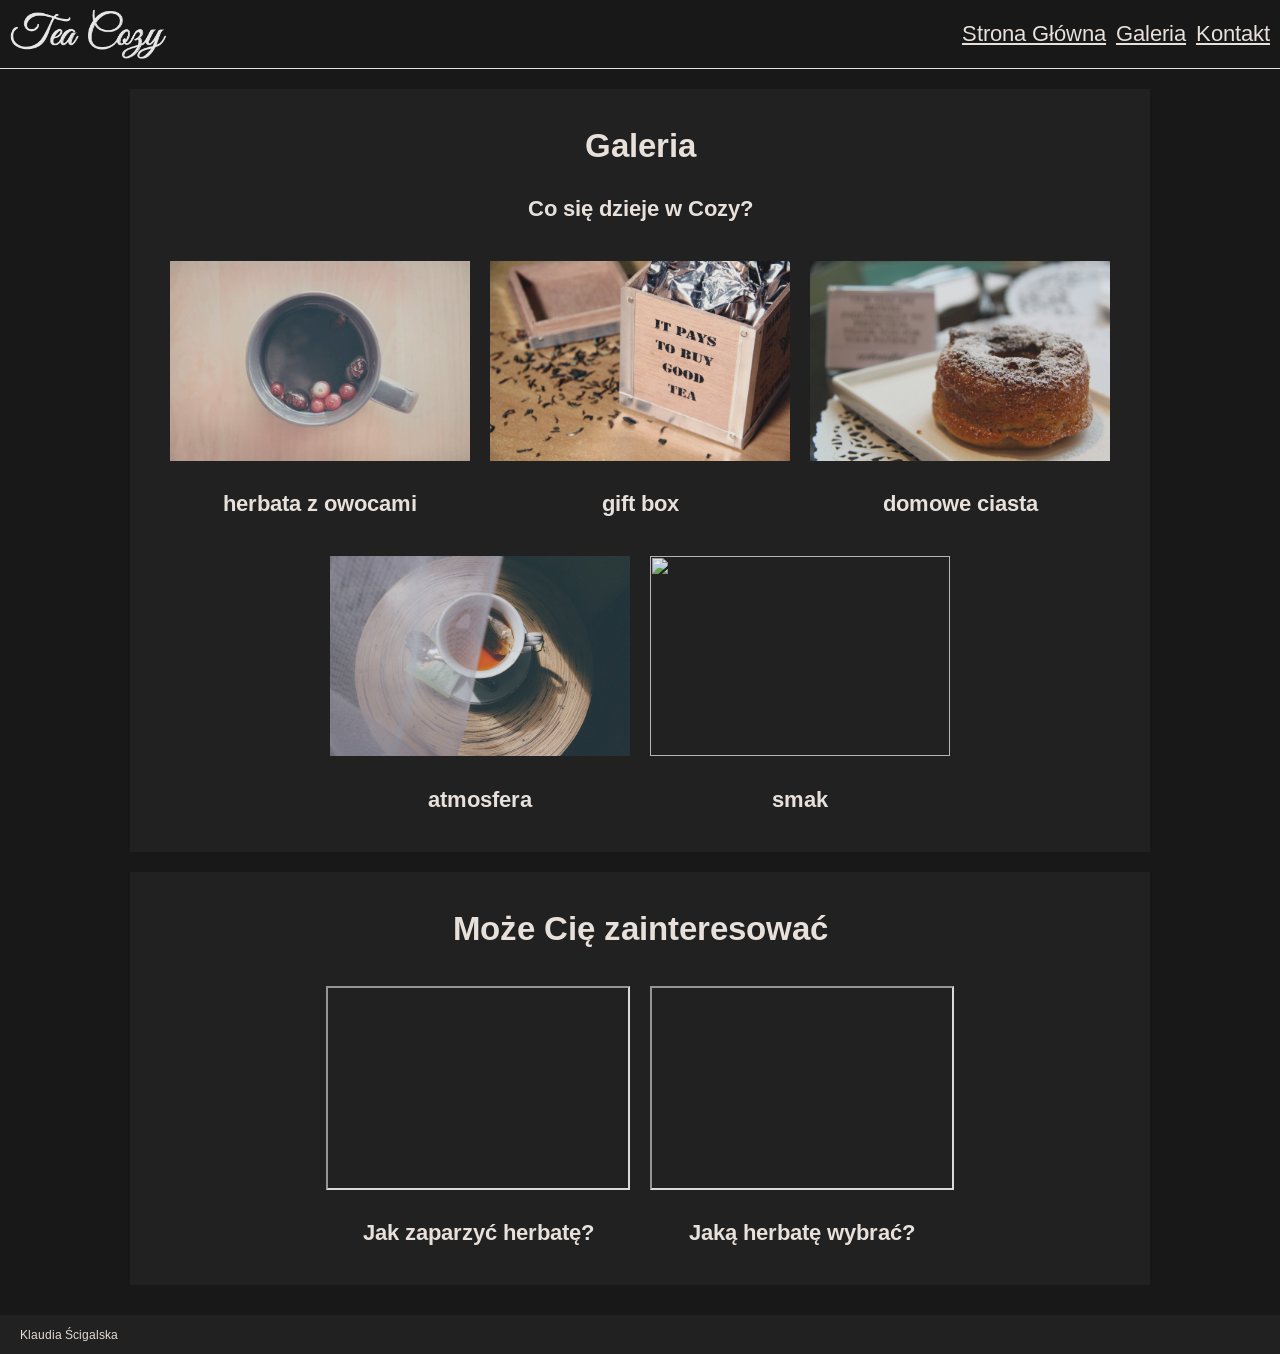
==== gallery.html @ 82dbca3f "Pierwszy commit" ====
<!DOCTYPE html>
<html>
<head>
    <title>The Tea Cozy - Gallery</title>
    <link rel="stylesheet" href="style.css" type="text/css" />
    <meta name="viewport" content="width=device-width, initial-scale=1">
    <link rel="preconnect" href="https://fonts.googleapis.com">
    <link rel="preconnect" href="https://fonts.gstatic.com" crossorigin>
    <link href="https://fonts.googleapis.com/css2?family=Arimo:wght@400;700&display=swap" rel="stylesheet">
</head>
  <body>
    <header class="header">
        <img src="images/img-tea-cozy-logo.png">
        <ul>
            <li><a href="index.html">Strona Główna</a></li>
            <li><a href="gallery.html">Galeria</a></li>
            <li><a href="contact.html">Kontakt</a></li>
        </ul>
    </header>
    <div class="gallery">
        <h2>Galeria</h2>
        <h4>Co się dzieje w Cozy?</h4>
        <div class="tea-cards">
            <div class="card">
                <img src="images/img-berryblitz.jpg" />
                <h4>herbata z owocami</h4>
            </div>
            <div class="card">
                <img src="images/img-spiced-rum.jpg" />
                <h4>gift box</h4>
            </div>
            <div class="card">
                <img src="images/img-donut.jpg" />
                <h4>domowe ciasta</h4>
            </div>
            <div class="card">
                <img src="images/img-myrtle-ave.jpg" />
                <h4>atmosfera</h4>
            </div>
            <div class="card">
                <img src="images/img-bedford-bizarre.jpg" />
                <h4>smak</h4>
            </div>
        </div>
    </div>
    <div class="video">
        <h2>Może Cię zainteresować</h2>
        <div class="video-cards">
            <div class="card">
                <iframe src="https://www.youtube.com/embed/-fIEhgPH7iY" title="Jak zaparzyć herbatę"></iframe>
                <h4>Jak zaparzyć herbatę?</h4>
            </div>
            <div class="card">
                <iframe src="https://www.youtube.com/watch?v=5oSbjjsMx68" title="Jaką herbatę wybrać?"></iframe>
                <h4>Jaką herbatę wybrać?</h4>
            </div>
        </div>

    </div>
    <fotter class="footer">
       <p>Klaudia Ścigalska</p>
    </footer>
  </body>
</html>
---- style.css ----
html, body {
    margin: 0;
    padding: 0px;
    font-family: 'Arimo', sans-serif;
    font-size: 22px;
    color: seashell;
    background-color: rgb(0, 0, 0);
    opacity: 0.9;
}

.header {
    box-sizing:border-box;
    height: 69px;
    padding: 0 10px;
    border-bottom: 1px solid seashell;
    display: flex;
    justify-content: space-between;
    align-items: center;
    background: black;
    width: 100%;
    
}
.header img {
    height: 50px;
      
}
ul {
  display: flex;
  gap: 10px;
  align-items: center;
}

.header li {
    list-style: none;
    text-decoration: underline;
}

.header li a {
  color: seashell;
}

.mission{
    background-image: url("images/img-mission-background.jpg");
    height: 700px;
    max-width: 1200px;
    margin: 0 auto;
    display: flex;
    align-items: center;
    background-position: center;
}

.mission-text{
    background-color: black;
    width: 100%;
    text-align: center;
}

.mission-text h2, 
.mission-text h4 {
    margin: 0;
    padding: 10px;
}

article{
    background-color: rgba(19, 19, 19, 0.534);
    max-width: 1160px;
    text-align: center;
    margin: 20px auto;
    padding: 20px;
}

.gallery, .video{
    max-width: 1000px;
    width: 100%;
    margin: 20px auto;
    text-align: center;
    background-color: rgba(19, 19, 19, 0.534);
    padding: 10px;
}

.tea-cards, .video-cards{
    display: flex;
    flex-wrap: wrap;
    justify-content: center;
}
.card img, .card iframe {
    width: 300px;
    height: 200px;
    display: block;
    margin: 10px;
}

.locations{
    background-image: url(images/img-locations-background.jpg);
    min-height: 500px;
    max-width: 1200px;
    background-position: center;
    margin-left: auto;
    margin-right: auto;
    margin-top: 20px;
    display: flex;
    flex-direction: column;
    justify-content: center;
    align-items: center;
}
 .locations h2{
    margin-bottom: 15px;
 }

.adresses{
    display: flex;  
    justify-content: center;
    gap: 40px;
    flex-wrap: wrap;
    padding-bottom: 20px;
}

.adress{
    background-color: black;
    width: 200px;
    height: 200px;
    text-align: center;
    display: flex;
    flex-direction: column;
    justify-content: space-around;
}

.adress h3, 
.adress h4 {
    opacity: 1;
    margin: 0;
    padding: 0;
}

.footer{
    display: flex;
    background-color: rgba(19, 19, 19, 0.534);
    font-size: 12px;
    margin-top: 30px;
    padding-left: 20px;
}

.contact {
    height: 200px;
    text-align: center;
}

.copyright{
    text-align: left;
    margin-left: 20px;
}

form{
    display: flex;
    flex-direction: column;
    max-width: 500px;
    background-color:rgba(19, 19, 19, 0.534);
    align-items: center;
    margin: 20px auto;
    padding: 20px;
    
}

label{
    font-size: 16px;
    display: block;
    text-align: left;
    width: 100%;
}

#message{
    max-width: 400px;
    width: 100%;
    height: 400px;  
    margin-bottom:10px; 
}
 
#subject, 
#email{
    max-width: 400px;
    width: 100%;
    height: 20px;
    margin-bottom:10px;
    border:0px;
}

.cookie-box {
  position: fixed;
  bottom: 20px;
  left: 20px;
  background: #f3e5d8;
  color: #333;
  padding: 15px 20px;
  border-radius: 10px;
  box-shadow: 0 4px 10px rgba(0,0,0,0.15);
}

.cookie-box button {
  margin-left: 10px;
  padding: 8px 12px;
  border: none;
  border-radius: 6px;
  cursor: pointer;
}

@media only screen and (max-width: 480px), (orientation: portrait) {
  body {
    font-size: 12px;
  }
  .header img {
    height: 50%;
  }
}
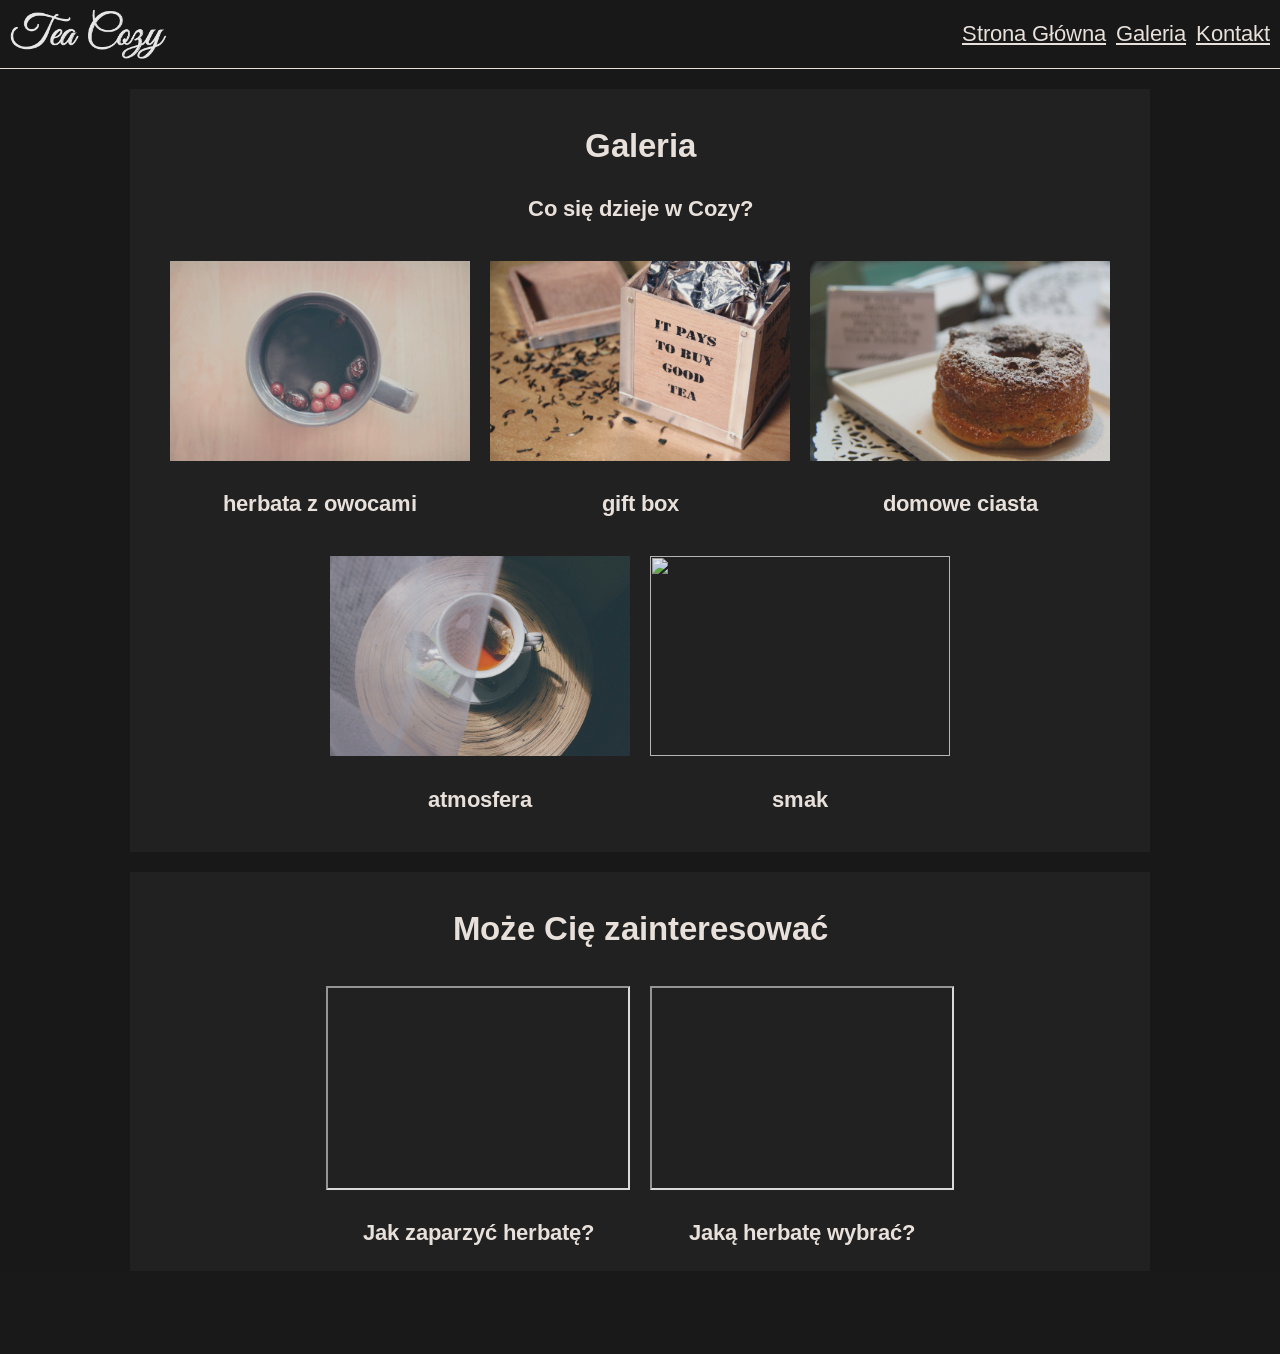
==== commit 24ef88d2: "poprawka filmu" ====
--- a/gallery.html
+++ b/gallery.html
@@ -51,7 +51,7 @@
                 <h4>Jak zaparzyć herbatę?</h4>
             </div>
             <div class="card">
-                <iframe src="https://www.youtube.com/watch?v=5oSbjjsMx68" title="Jaką herbatę wybrać?"></iframe>
+                <iframe src="https://www.youtube.com/embed/5oSbjjjsMx68" title="Jaką herbatę wybrać?"></iframe>
                 <h4>Jaką herbatę wybrać?</h4>
             </div>
         </div>
